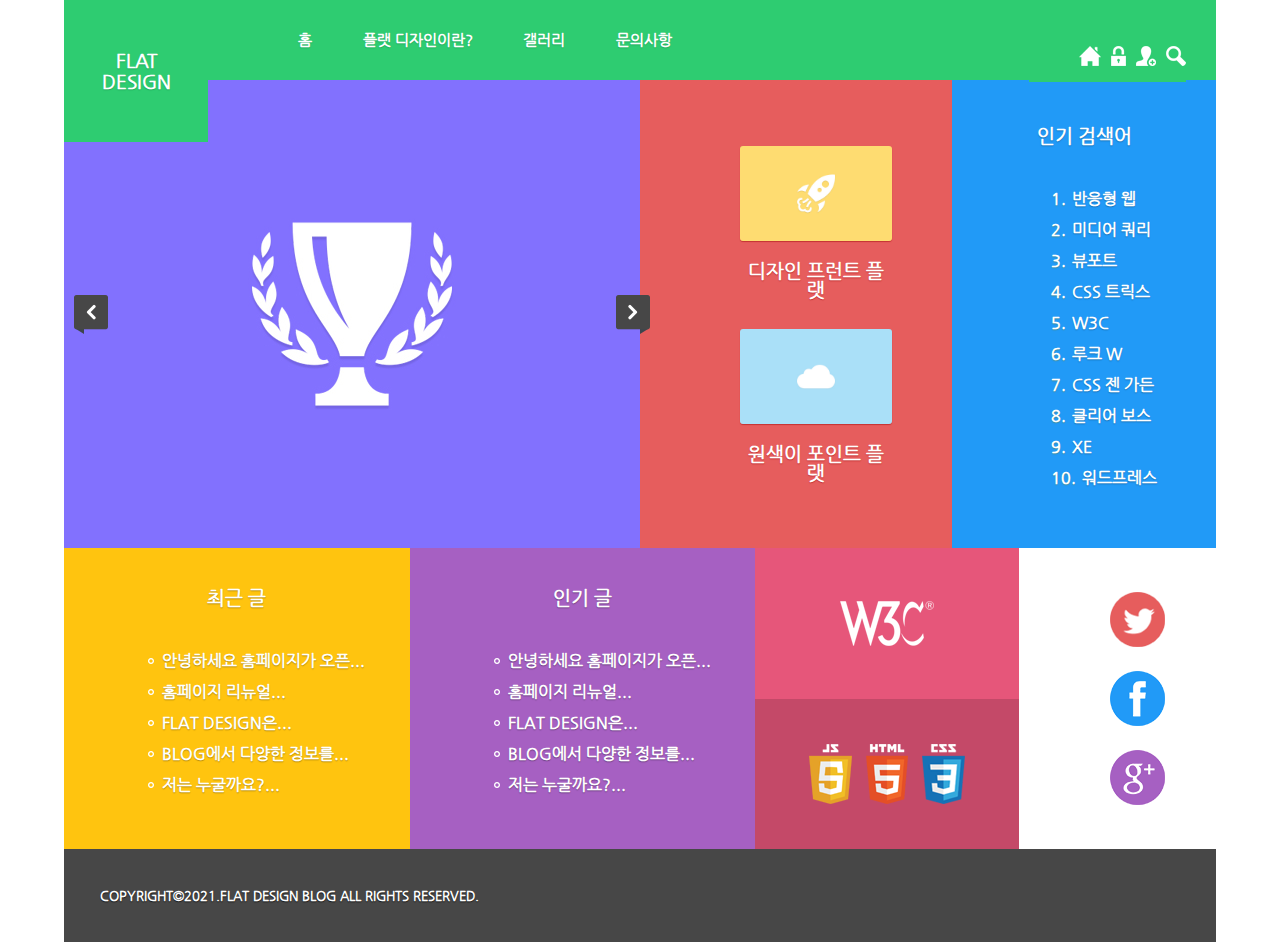
==== index.html @ c885040b "메인페이지 작업" ====
<!DOCTYPE html>
<html lang="ko">
<head>
    <meta charset="UTF-8">
    <meta http-equiv="X-UA-Compatible" content="IE=edge">
    <meta name="viewport" content="width=device-width, initial-scale=1.0, minimun-scale=1, maximum-scale=1, user-scalable=no">
    <title>FLAT DESIGN</title>
    <link rel="stylesheet" type="text/css" href="css/reset.css">
    <link rel="stylesheet" type="text/css" href="">
    <link rel="shortcut icon" href="images/favicon/favicon.ico">
    <link rel="apple-touch-icon-precomposed" href="images/favicon/flat-design-touch.png">
    <script src="js/query.min.js"></script>
    <style>
    /*모바일용 CSS*/
        /*기본 CSS*/
        #wrap{
            display:flex;
            flex-flow:column nowrap;
            width:80%;
            margin:0 auto;
            max-width:1200px;
        }

        #wrap section{
            box-sizing:border-box;
        }
        /* 인포메이션 영역 CSS */
        .info_section{
            order:1;
            width:100%;
            background: #2ecc71;
            border-bottom: 1px solid #39d67c;
        }
        .info_list{
            display: flex;
        }
        .info_list li{
            width:25%;
            text-align: center;
        }
        .info_list li a{
            display: block;
            padding:15px 0;
            padding: 0.938rem 0;
        }
        /* 헤더 영역 CSS */
        .header{
            display:flex;
            order:2;
            flex-direction: column;
            position: relative;
            width:100%;
        }
        .logo{
            order:1;
            width:100%;
            padding:30px 0;
            padding:1.875rem 0;
            font-size:1.188em;
            font-size:1.188rem;
            line-height: 21px;
            line-height: 1.313rem;
            text-align: center;
            text-transform: uppercase;
            background:#2ecc71;
            text-shadow:0px 1px 1px #25ab5e;
        }
        .nav{
            order:2;
            width:100%;
        }
        .gnb li{
            display: flex;
            background:#2c3e50;
        }
        .gnb li a{
            width:80%;
            padding:20px 0;
            padding:1.250rem 0;
            font-size:0.938em;
            font-size:0.938rem;
            text-indent:20px;
            text-indent:1.250rem;
            font-weight: bold;
            text-transform: uppercase;
        }
        .gnb li span{
            width:20%;
            text-indent:-9999px;
            background:url(images/s_images/sub_menu_toggle_btn.png) center center no-repeat;
            cursor:pointer;
        }
        .menu_toggle_btn{
            display: block;
            width:30px;
            width:1.875rem;
            height: 30px;
            height: 1.875rem;
            position: absolute;
            top:10px;
            top: 0.625rem;
            right:10px;
            right:0.625rem;
            text-indent:-9999px;
            background:url(images/s_images/menu_toggle_btn.png) no-repeat;
            cursor:pointer;
        }
        /* 슬라이더 영역 CSS */
        .slider_section{
            display:flex;
            justify-content: space-between;
            align-items: center;
            order:3;
            width:100%;
            height:300px;
            height:18.750rem;
            background:url(images/p_images/slider_01.jpg) center center no-repeat;
        }
        .slider_section span{
            width:34px;
            width:2.125rem;
            height:39px;
            height:2.438rem;
            text-indent:-9999px;
            background:url(images/s_images/slider_arrow.png)no-repeat;
            cursor:pointer;
        }
        span.prev_btn{
            margin-left:-10px;
            margin-left:0.625rem;
            background-position:0 0;
        }
        span.next_btn{
            margin-right:-10px;
            margin-right:-0.625rem;
            background-position: -34px 0;
        }
        /* 최근 글 영역, 인기 글 영역 CSS */
        .latest_post_section{
            order:4;
            background:#ffc40f;
            text-shadow:0px 1px 1px #b98e0b;
        }
        .popular_post_section{
            order:5;
            background:#a660c2;
            text-shadow: 0px 1px 1px #714185;
        }
        .latest_post_section, .popular_post_section{
            padding:40px 12.5%;
            padding:2.500rem 12.5%;
        }
        .title{
            margin-bottom:30px;
            margin-bottom:1.875rem;
            font-size:1.188em;
            font-size:1.188rem;
            text-align: center;
            text-transform: uppercase;
            color:#fff;
        }
        .latest_post_list li, .popular_post_list li{
            margin-top : 15px;
            margin-top:0.938rem;
            padding-left:14px;
            padding-left:0.875rem;
            font-weight:bold;
            text-transform:uppercase;
            background:url(images/s_images/post_circle_icon.png) left center no-repeat;
        }
        .latest_post_list li:first-child, .popular_post_list li:first-child{
            margin-top:0;
        }
        /* 갤러리 영역 CSS */
        .gallery_section{
            order:6;
            padding:50px 12.5%;
            padding:3.125rem 12.5%;
            text-align:center;
            background:#e65d5d;
            text-shadow:0px 1px 1px #c43434;
        }
        .gallery_section img{
            width:100%;
            max-width:100%;
            border-radius: 3px;
            box-shadow:0px 1px 1px #c43434;
        }
        .gallery_list li:nth-child(2){
            margin-top:30px;
            margin-top:1.875rem;
        }
        .gallery_list li figcaption{
            margin-top:20px;
            margin-top:1.250rem;
            font-size:1.188em;
            font-size:1.188rem;
            text-transform:uppercase;
            font-weight:bold;
        }
        /* 인기 검색어 영역 CSS */
        .rankup_section{
            order:7;
            padding:40px 12.5%;
            padding:2.500rem 12.5%;
            background:#219af7;
            text-shadow: 0px 1px 1px #1974ba;;
        }
        .rankup_list{
            display:flex;
            flex-wrap:wrap;
            justify-content: space-between;
        }
        .rankup_list li{
            width:47.916666666666666666666666666667%;
            margin-top:15px;
            margin-top:0.938rem;
            text-align: center;
            text-transform: uppercase;
            font-weight: bold;
        }
        .rankup_list li:first-child, .rankup_list li:nth-child(2){
            margin-top:0;
        }
        .rankup_list li a{
            display:block;
            padding:10px 0;
            padding:0.625rem 0;
            border: 1px solid #fff;
            border-radius:5px;
        }
        /* 배너 영역 CSS */
        .banner_section{
            order:8;
        }
        .banner_box_01{
            background:#e6567a;
        }
        .banner_box_01 a{
            display:block;
            padding:30px 0;
            padding:1.875rem 0;
            text-align: center;
        }
        .banner_box_02{
            background:#c44968;
        }
        .banner_list{
            display:flex;
            justify-content: space-between;
            padding:30px 12.5%;
            padding:1.875rem 12.5%;
        }
        /* 소셜 네트워크 영역 CSS */
        .social_section{
            order:9;
            padding:24px 12.5%;
            padding:1.500rem 12.5%;
            background:#fff;
        }
        .social_list{
            display:flex;
            justify-content:space-between;
        }
        /* 푸터 영역 CSS */
        .footer{
            order:10;
            width:100%;
            background:#474747;
        }
        .footer p{
            padding:20px;
            padding:1.250rem;
            font-size:0.813em;
            font-size:0.813rem;
            text-align: center;
            text-transform: uppercase;
            font-weight: bold;
            color:#fff;
            text-shadow: 0px 1px 1px #191919;
        }
    /* 태블릿용 CSS */
        @media all and (min-width:768px){
            #wrap{
                flex-flow:row wrap;
            }
            /* 헤더 영역 CSS */
            .header{
                flex-direction: row;
            }
            .logo{
                position: absolute;
                top:0;
                left:0;
                z-index: 10;
                width:15.625%;  /* 120px / 768px */
                padding:0;
            }
            .logo a{
                display:block;
                padding:50px 0;
                padding:3.125rem 0;
            }
            .nav{
                position:relative;
                min-height: 80px;
                min-height: 5.000rem;
                background:#2ecc71;
            }
            .gnb{
                position:absolute;
                top:100%;
                right:0;
                z-index:20;
                width:40.10416666666667%;
            }
            .menu_toggle_btn{
                top:50%;
                right:30px;
                right:1.875rem;
                z-index:20;
                margin-top:-15px;
                margin-top:-0.938rem;
            }
            /* 슬라이더 영역 CSS */
            .slider_section{
                width:59.89583333333333%;
                height:auto;
            }
            .slider_section span{
                position:relative;
                z-index:10;
            }
            /* 최근 글 영역, 인기 글 영역 CSS */
            .latest_post_section{
                order:5;
            }
            .popular_post_section{
                order:6;
            }
            .latest_post_section, .popular_post_section{
                width:41.666666666666666666666666666667%;
                padding-left:5.208333333333333333333333333333%;
                padding-right:5.208333333333333333333333333333%;
            }
            /* 갤러리 영역 CSS */
            .gallery_section{
                order:8;
                width:71.354166666666666666666666666667%;
                padding-left:5.208333333333333333333333333333%;
                padding-right:5.208333333333333333333333333333%;
            }
            .gallery_list{
                display:flex;
            }
            .gallery_list li{
                width:47.008547008547008547998547008547%;
            }
            .gallery_list li:nth-child(2){
                margin-left:5.982905982905982905982905982906%;
                margin-top:0;
            }
            /* 인기 검색어 영역 CSS */
            .rankup_section{
                order:4;
                width:40.10416666666667%;
                padding-left:5.20833333333333%;
                padding-right:5.20833333333333%;
            }
            /* 배너 영역 CSS */
            .banner_section{
                display:flex;
                order:9;
                flex-direction:column;
                width:28.645833333333333333333333333333%;
            }
            .banner_section div{
                flex:1 1 0;
            }
            .banner_box_01{
                display:flex;
                justify-content: center;
                align-items: center;
            }
            .banner_box_01 a{
                display:inline;
                padding:0;
            }
            .banner_box_02{
                display: flex;
                justify-content: center;
                align-items: center;
            }
            .banner_list{
                padding:0;
                justify-content: flex-start;
            }
            .banner_list li:nth-child(2){
                margin:0 14px;
                margin:0 0.875rem;
            }
            /* 소셜 네트워크 영역 CSS */
            .social_section{
                display:flex;
                order:7;
                justify-content: center;
                align-items: center;
                width:16.66666666666666667%;
                padding:0;
            }
            .social_list{
                flex-direction:column;
                justify-content: flex-start;
            }
            .social_list li:nth-child(2){
                margin:24px 0;
                margin:1.500rem 0;
            }
            /* 푸터 영역 CSS */
            .footer p{
                padding:40px 0;
                padding:2.500rem 0;
            }
        }
    /*PC용 CSS*/
        @media all and (min-width:960px){
            #wrap{
                position:relative;
                width:90%;
            }
            /* 인포메이션 영역 CSS */
            .info_section{
                order:0;
                position: absolute;
                top:30px;
                top:1.875rem;
                right:30px;
                right:1.875rem;
                z-index:30;
                width:auto;
                border-bottom:0;
            }
            .info_list li{
                width:auto;
                margin-left:15px;
                margin-left:0.625rem;
            }
            .info_list li a{padding:0;}
            /* 헤더 영역 CSS */
            .header{
                order:1;
                justify-content: flex-end;
                position:static;
            }
            .logo{
                width:12.5%;
            }
            .nav{
                display:flex;
                align-items:center;
                position: static;
                width:87.5%;
            }
            .gnb{
                display:flex !important;
                flex-direction:row;
                position:static;
                width:100%;
                text-shadow:0px 1px 1px #25ab5e;
            }
            .gnb li{
                display:block;
                margin-left:5.20833333333333%;
                background:none;
            }
            .gnb li a{
                width:auto;
                padding:0;
                text-indent:0;
            }
            .gnb li span{
                display:none;
            }
            .menu_toggle_btn{
                display:none;
            }
            /* 슬라이더 영역 CSS */
            .slider_section{
                order:2;
                width:50%;
            }
            /* 최근 글 영역, 인기 글 영역 CSS */
            .latest_post_section, .popular_post_section{
                display:flex;
                flex-direction: column;
                align-items: center;
                width:30%;
                padding-left:0;
                padding-right:0;

            }
            /* 갤러리 영역 CSS */
            .gallery_section{
                order:3;
                width:27.08333333333333%;
            }
            .gallery_list{
                display:block;
            }
            .gallery_list li{
                width:auto;
            }
            .gallery_list li:nth-child(2){
                margin-top:30px;
                margin-top:1.875rem;
                margin-left: 0;
            }
            /* 인기 검색어 영역 CSS */
            .rankup_section{
                display: flex;
                flex-direction: column;
                justify-content: center;
                align-items: center;
                width:22.91666666666667%;
                padding:0;
            }
            .rankup_list{
                display: block;
            }
            .rankup_list li{
                width:auto;
                text-align: left;
                counter-increment: rankup-counter;
            }
            .rankup_list li:nth-child(2){
                margin-top:15px;
                margin-top:0.938rem;
            }
            .rankup_list li:before{
                padding-right:6px;
                padding-right:0.375rem;
                text-transform: uppercase;
                font-weight: bold;
                color:#fff;
                text-shadow: 0px 1px 1px #428e9e;
                content:counter(rankup-counter)'.';
            }
            .rankup_list li a{
                display: inline;
                padding:0;
                border:0;
            }
            /* 배너 영역 CSS */
            .banner_section{
                order:7;
                width:22.91666666666667%;
            }
            /* 소셜 네트워크 영역 CSS */
            .social_section{
                order:8;
                width:17.08333333333333%;
            }
            /* 푸터 영역 CSS */
            .footer{
                order:9;
            }
            .footer p{
                padding-left:3.125%;
                text-align: left;
            }
        }
    </style>
</head>
<body>
    <div id="wrap">
        <section class="info_section">
            <ul class="info_list">
                <li><a href="index.html"><img src="images/s_images/info_icon_01.png" alt=""></a></li>
                <li><a href="index.html"><img src="images/s_images/info_icon_02.png" alt=""></a></li>
                <li><a href="index.html"><img src="images/s_images/info_icon_03.png" alt=""></a></li>
                <li><a href="index.html"><img src="images/s_images/info_icon_04.png" alt=""></a></li>
            </ul>
        </section>
        <header class="header">
            <h1 class="logo">
                <a href="index.html">flat<br>design</a>
            </h1>
            <nav class="nav">
                <ul class="gnb">
                    <li><a href="index.html">홈</a><span class="sub_menu_toggle_btn">하위 메뉴 토글 버튼</span></li>
                    <li><a href="introduce.html">플랫 디자인이란?</a><span class="sub_menu_toggle_btn">하위 메뉴 토글 버튼</span></li>
                    <li><a href="gallery.html">갤러리</a><span class="sub_menu_toggle_btn">하위 메뉴 토글 버튼</span></li>
                    <li><a href="board.html">문의사항</a><span class="sub_menu_toggle_btn">하위 메뉴 토글 버튼</span></li>
                </ul>
            </nav>
            <span class="menu_toggle_btn">전체 메뉴 토글 버튼</span>
        </header>
        <section class="slider_section">
            <span class="prev_btn">이전 버튼</span><span class="next_btn">다음 버튼</span>
        </section>
        <section class="latest_post_section">
            <h2 class="title">최근 글</h2>
            <ul class="latest_post_list">
                <li><a href="">안녕하세요 홈페이지가 오픈...</a></li>
                <li><a href="">홈페이지 리뉴얼...</a></li>
                <li><a href="">flat design은...</a></li>
                <li><a href="">blog에서 다양한 정보를...</a></li>
                <li><a href="">저는 누굴까요?...</a></li>
            </ul>
        </section>
        <section class="popular_post_section">
            <h2 class="title">인기 글</h2>
            <ul class="popular_post_list">
                <li><a href="">안녕하세요 홈페이지가 오픈...</a></li>
                <li><a href="">홈페이지 리뉴얼...</a></li>
                <li><a href="">flat design은...</a></li>
                <li><a href="">blog에서 다양한 정보를...</a></li>
                <li><a href="">저는 누굴까요?...</a></li>
            </ul>
        </section>
        <section class="gallery_section">
            <ul class="gallery_list">
                <li>
                    <a href="#">
                        <fifure>
                            <img src="images/p_images/gallery_01.jpg" alt="">
                            <figcaption>디자인 프런트 플랫</figcaption>
                        </fifure>
                    </a>
                </li>
                <li>
                    <a href="#">
                        <fifure>
                            <img src="images/p_images/gallery_02.jpg" alt="">
                            <figcaption>원색이 포인트 플랫</figcaption>
                        </fifure>
                    </a>
                </li>
            </ul>
        </section>
        <section class="rankup_section">
            <h2 class="title">인기 검색어</h2>
            <ul class="rankup_list">
                <li><a href="">반응형 웹</a></li>
                <li><a href="">미디어 쿼리</a></li>
                <li><a href="">뷰포트</a></li>
                <li><a href="">CSS 트릭스</a></li>
                <li><a href="">W3C</a></li>
                <li><a href="">루크 W</a></li>
                <li><a href="">CSS 젠 가든</a></li>
                <li><a href="">클리어 보스</a></li>
                <li><a href="">XE</a></li>
                <li><a href="">워드프레스</a></li>
            </ul>
        </section>
        <section class="banner_section">
            <div class="banner_box_01">
                <a href=""><img src="images/s_images/w3c_logo.png" alt=""></a>
            </div>
            <div class="banner_box_02">
                <ul class="banner_list">
                    <li><a href=""><img src="images/s_images/js_logo.png" alt=""></a></li>
                    <li><a href=""><img src="images/s_images/html_logo.png" alt=""></a></li>
                    <li><a href=""><img src="images/s_images/css_logo.png" alt=""></a></li>
                </ul>
            </div>
        </section>
        <section class="social_section">
            <ul class="social_list">
                <li><a href=""><img src="images/s_images/social_icon_01.png" alt=""></a></li>
                <li><a href=""><img src="images/s_images/social_icon_02.png" alt=""></a></li>
                <li><a href=""><img src="images/s_images/social_icon_03.png" alt=""></a></li>
            </ul>
        </section>
        <footer class="footer">
            <p>copyright&copy;2021.flat design blog all rights reserved.</p>
        </footer>
    </div>
</body>
</html>
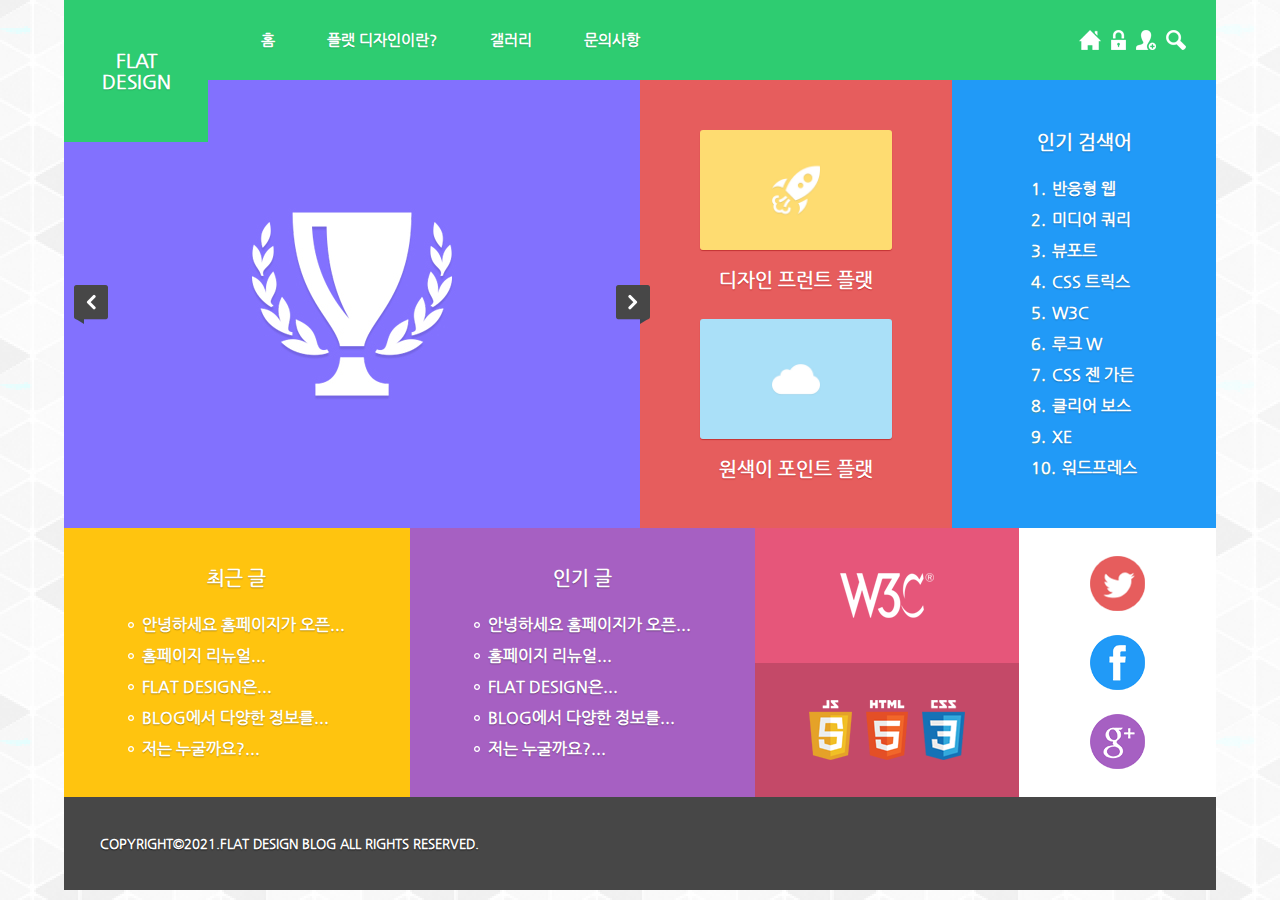
==== commit 5bd048c6: "서브페이지 작업 및 css파일 분리, javascript 작업" ====
--- a/index.html
+++ b/index.html
@@ -6,570 +6,12 @@
     <meta name="viewport" content="width=device-width, initial-scale=1.0, minimun-scale=1, maximum-scale=1, user-scalable=no">
     <title>FLAT DESIGN</title>
     <link rel="stylesheet" type="text/css" href="css/reset.css">
-    <link rel="stylesheet" type="text/css" href="">
+    <link rel="stylesheet" type="text/css" href="css/default.css">
     <link rel="shortcut icon" href="images/favicon/favicon.ico">
     <link rel="apple-touch-icon-precomposed" href="images/favicon/flat-design-touch.png">
-    <script src="js/query.min.js"></script>
-    <style>
-    /*모바일용 CSS*/
-        /*기본 CSS*/
-        #wrap{
-            display:flex;
-            flex-flow:column nowrap;
-            width:80%;
-            margin:0 auto;
-            max-width:1200px;
-        }
+    <script src="js/jquery.min.js"></script>
+    <script src="js/flat.min.js"></script>
 
-        #wrap section{
-            box-sizing:border-box;
-        }
-        /* 인포메이션 영역 CSS */
-        .info_section{
-            order:1;
-            width:100%;
-            background: #2ecc71;
-            border-bottom: 1px solid #39d67c;
-        }
-        .info_list{
-            display: flex;
-        }
-        .info_list li{
-            width:25%;
-            text-align: center;
-        }
-        .info_list li a{
-            display: block;
-            padding:15px 0;
-            padding: 0.938rem 0;
-        }
-        /* 헤더 영역 CSS */
-        .header{
-            display:flex;
-            order:2;
-            flex-direction: column;
-            position: relative;
-            width:100%;
-        }
-        .logo{
-            order:1;
-            width:100%;
-            padding:30px 0;
-            padding:1.875rem 0;
-            font-size:1.188em;
-            font-size:1.188rem;
-            line-height: 21px;
-            line-height: 1.313rem;
-            text-align: center;
-            text-transform: uppercase;
-            background:#2ecc71;
-            text-shadow:0px 1px 1px #25ab5e;
-        }
-        .nav{
-            order:2;
-            width:100%;
-        }
-        .gnb li{
-            display: flex;
-            background:#2c3e50;
-        }
-        .gnb li a{
-            width:80%;
-            padding:20px 0;
-            padding:1.250rem 0;
-            font-size:0.938em;
-            font-size:0.938rem;
-            text-indent:20px;
-            text-indent:1.250rem;
-            font-weight: bold;
-            text-transform: uppercase;
-        }
-        .gnb li span{
-            width:20%;
-            text-indent:-9999px;
-            background:url(images/s_images/sub_menu_toggle_btn.png) center center no-repeat;
-            cursor:pointer;
-        }
-        .menu_toggle_btn{
-            display: block;
-            width:30px;
-            width:1.875rem;
-            height: 30px;
-            height: 1.875rem;
-            position: absolute;
-            top:10px;
-            top: 0.625rem;
-            right:10px;
-            right:0.625rem;
-            text-indent:-9999px;
-            background:url(images/s_images/menu_toggle_btn.png) no-repeat;
-            cursor:pointer;
-        }
-        /* 슬라이더 영역 CSS */
-        .slider_section{
-            display:flex;
-            justify-content: space-between;
-            align-items: center;
-            order:3;
-            width:100%;
-            height:300px;
-            height:18.750rem;
-            background:url(images/p_images/slider_01.jpg) center center no-repeat;
-        }
-        .slider_section span{
-            width:34px;
-            width:2.125rem;
-            height:39px;
-            height:2.438rem;
-            text-indent:-9999px;
-            background:url(images/s_images/slider_arrow.png)no-repeat;
-            cursor:pointer;
-        }
-        span.prev_btn{
-            margin-left:-10px;
-            margin-left:0.625rem;
-            background-position:0 0;
-        }
-        span.next_btn{
-            margin-right:-10px;
-            margin-right:-0.625rem;
-            background-position: -34px 0;
-        }
-        /* 최근 글 영역, 인기 글 영역 CSS */
-        .latest_post_section{
-            order:4;
-            background:#ffc40f;
-            text-shadow:0px 1px 1px #b98e0b;
-        }
-        .popular_post_section{
-            order:5;
-            background:#a660c2;
-            text-shadow: 0px 1px 1px #714185;
-        }
-        .latest_post_section, .popular_post_section{
-            padding:40px 12.5%;
-            padding:2.500rem 12.5%;
-        }
-        .title{
-            margin-bottom:30px;
-            margin-bottom:1.875rem;
-            font-size:1.188em;
-            font-size:1.188rem;
-            text-align: center;
-            text-transform: uppercase;
-            color:#fff;
-        }
-        .latest_post_list li, .popular_post_list li{
-            margin-top : 15px;
-            margin-top:0.938rem;
-            padding-left:14px;
-            padding-left:0.875rem;
-            font-weight:bold;
-            text-transform:uppercase;
-            background:url(images/s_images/post_circle_icon.png) left center no-repeat;
-        }
-        .latest_post_list li:first-child, .popular_post_list li:first-child{
-            margin-top:0;
-        }
-        /* 갤러리 영역 CSS */
-        .gallery_section{
-            order:6;
-            padding:50px 12.5%;
-            padding:3.125rem 12.5%;
-            text-align:center;
-            background:#e65d5d;
-            text-shadow:0px 1px 1px #c43434;
-        }
-        .gallery_section img{
-            width:100%;
-            max-width:100%;
-            border-radius: 3px;
-            box-shadow:0px 1px 1px #c43434;
-        }
-        .gallery_list li:nth-child(2){
-            margin-top:30px;
-            margin-top:1.875rem;
-        }
-        .gallery_list li figcaption{
-            margin-top:20px;
-            margin-top:1.250rem;
-            font-size:1.188em;
-            font-size:1.188rem;
-            text-transform:uppercase;
-            font-weight:bold;
-        }
-        /* 인기 검색어 영역 CSS */
-        .rankup_section{
-            order:7;
-            padding:40px 12.5%;
-            padding:2.500rem 12.5%;
-            background:#219af7;
-            text-shadow: 0px 1px 1px #1974ba;;
-        }
-        .rankup_list{
-            display:flex;
-            flex-wrap:wrap;
-            justify-content: space-between;
-        }
-        .rankup_list li{
-            width:47.916666666666666666666666666667%;
-            margin-top:15px;
-            margin-top:0.938rem;
-            text-align: center;
-            text-transform: uppercase;
-            font-weight: bold;
-        }
-        .rankup_list li:first-child, .rankup_list li:nth-child(2){
-            margin-top:0;
-        }
-        .rankup_list li a{
-            display:block;
-            padding:10px 0;
-            padding:0.625rem 0;
-            border: 1px solid #fff;
-            border-radius:5px;
-        }
-        /* 배너 영역 CSS */
-        .banner_section{
-            order:8;
-        }
-        .banner_box_01{
-            background:#e6567a;
-        }
-        .banner_box_01 a{
-            display:block;
-            padding:30px 0;
-            padding:1.875rem 0;
-            text-align: center;
-        }
-        .banner_box_02{
-            background:#c44968;
-        }
-        .banner_list{
-            display:flex;
-            justify-content: space-between;
-            padding:30px 12.5%;
-            padding:1.875rem 12.5%;
-        }
-        /* 소셜 네트워크 영역 CSS */
-        .social_section{
-            order:9;
-            padding:24px 12.5%;
-            padding:1.500rem 12.5%;
-            background:#fff;
-        }
-        .social_list{
-            display:flex;
-            justify-content:space-between;
-        }
-        /* 푸터 영역 CSS */
-        .footer{
-            order:10;
-            width:100%;
-            background:#474747;
-        }
-        .footer p{
-            padding:20px;
-            padding:1.250rem;
-            font-size:0.813em;
-            font-size:0.813rem;
-            text-align: center;
-            text-transform: uppercase;
-            font-weight: bold;
-            color:#fff;
-            text-shadow: 0px 1px 1px #191919;
-        }
-    /* 태블릿용 CSS */
-        @media all and (min-width:768px){
-            #wrap{
-                flex-flow:row wrap;
-            }
-            /* 헤더 영역 CSS */
-            .header{
-                flex-direction: row;
-            }
-            .logo{
-                position: absolute;
-                top:0;
-                left:0;
-                z-index: 10;
-                width:15.625%;  /* 120px / 768px */
-                padding:0;
-            }
-            .logo a{
-                display:block;
-                padding:50px 0;
-                padding:3.125rem 0;
-            }
-            .nav{
-                position:relative;
-                min-height: 80px;
-                min-height: 5.000rem;
-                background:#2ecc71;
-            }
-            .gnb{
-                position:absolute;
-                top:100%;
-                right:0;
-                z-index:20;
-                width:40.10416666666667%;
-            }
-            .menu_toggle_btn{
-                top:50%;
-                right:30px;
-                right:1.875rem;
-                z-index:20;
-                margin-top:-15px;
-                margin-top:-0.938rem;
-            }
-            /* 슬라이더 영역 CSS */
-            .slider_section{
-                width:59.89583333333333%;
-                height:auto;
-            }
-            .slider_section span{
-                position:relative;
-                z-index:10;
-            }
-            /* 최근 글 영역, 인기 글 영역 CSS */
-            .latest_post_section{
-                order:5;
-            }
-            .popular_post_section{
-                order:6;
-            }
-            .latest_post_section, .popular_post_section{
-                width:41.666666666666666666666666666667%;
-                padding-left:5.208333333333333333333333333333%;
-                padding-right:5.208333333333333333333333333333%;
-            }
-            /* 갤러리 영역 CSS */
-            .gallery_section{
-                order:8;
-                width:71.354166666666666666666666666667%;
-                padding-left:5.208333333333333333333333333333%;
-                padding-right:5.208333333333333333333333333333%;
-            }
-            .gallery_list{
-                display:flex;
-            }
-            .gallery_list li{
-                width:47.008547008547008547998547008547%;
-            }
-            .gallery_list li:nth-child(2){
-                margin-left:5.982905982905982905982905982906%;
-                margin-top:0;
-            }
-            /* 인기 검색어 영역 CSS */
-            .rankup_section{
-                order:4;
-                width:40.10416666666667%;
-                padding-left:5.20833333333333%;
-                padding-right:5.20833333333333%;
-            }
-            /* 배너 영역 CSS */
-            .banner_section{
-                display:flex;
-                order:9;
-                flex-direction:column;
-                width:28.645833333333333333333333333333%;
-            }
-            .banner_section div{
-                flex:1 1 0;
-            }
-            .banner_box_01{
-                display:flex;
-                justify-content: center;
-                align-items: center;
-            }
-            .banner_box_01 a{
-                display:inline;
-                padding:0;
-            }
-            .banner_box_02{
-                display: flex;
-                justify-content: center;
-                align-items: center;
-            }
-            .banner_list{
-                padding:0;
-                justify-content: flex-start;
-            }
-            .banner_list li:nth-child(2){
-                margin:0 14px;
-                margin:0 0.875rem;
-            }
-            /* 소셜 네트워크 영역 CSS */
-            .social_section{
-                display:flex;
-                order:7;
-                justify-content: center;
-                align-items: center;
-                width:16.66666666666666667%;
-                padding:0;
-            }
-            .social_list{
-                flex-direction:column;
-                justify-content: flex-start;
-            }
-            .social_list li:nth-child(2){
-                margin:24px 0;
-                margin:1.500rem 0;
-            }
-            /* 푸터 영역 CSS */
-            .footer p{
-                padding:40px 0;
-                padding:2.500rem 0;
-            }
-        }
-    /*PC용 CSS*/
-        @media all and (min-width:960px){
-            #wrap{
-                position:relative;
-                width:90%;
-            }
-            /* 인포메이션 영역 CSS */
-            .info_section{
-                order:0;
-                position: absolute;
-                top:30px;
-                top:1.875rem;
-                right:30px;
-                right:1.875rem;
-                z-index:30;
-                width:auto;
-                border-bottom:0;
-            }
-            .info_list li{
-                width:auto;
-                margin-left:15px;
-                margin-left:0.625rem;
-            }
-            .info_list li a{padding:0;}
-            /* 헤더 영역 CSS */
-            .header{
-                order:1;
-                justify-content: flex-end;
-                position:static;
-            }
-            .logo{
-                width:12.5%;
-            }
-            .nav{
-                display:flex;
-                align-items:center;
-                position: static;
-                width:87.5%;
-            }
-            .gnb{
-                display:flex !important;
-                flex-direction:row;
-                position:static;
-                width:100%;
-                text-shadow:0px 1px 1px #25ab5e;
-            }
-            .gnb li{
-                display:block;
-                margin-left:5.20833333333333%;
-                background:none;
-            }
-            .gnb li a{
-                width:auto;
-                padding:0;
-                text-indent:0;
-            }
-            .gnb li span{
-                display:none;
-            }
-            .menu_toggle_btn{
-                display:none;
-            }
-            /* 슬라이더 영역 CSS */
-            .slider_section{
-                order:2;
-                width:50%;
-            }
-            /* 최근 글 영역, 인기 글 영역 CSS */
-            .latest_post_section, .popular_post_section{
-                display:flex;
-                flex-direction: column;
-                align-items: center;
-                width:30%;
-                padding-left:0;
-                padding-right:0;
-
-            }
-            /* 갤러리 영역 CSS */
-            .gallery_section{
-                order:3;
-                width:27.08333333333333%;
-            }
-            .gallery_list{
-                display:block;
-            }
-            .gallery_list li{
-                width:auto;
-            }
-            .gallery_list li:nth-child(2){
-                margin-top:30px;
-                margin-top:1.875rem;
-                margin-left: 0;
-            }
-            /* 인기 검색어 영역 CSS */
-            .rankup_section{
-                display: flex;
-                flex-direction: column;
-                justify-content: center;
-                align-items: center;
-                width:22.91666666666667%;
-                padding:0;
-            }
-            .rankup_list{
-                display: block;
-            }
-            .rankup_list li{
-                width:auto;
-                text-align: left;
-                counter-increment: rankup-counter;
-            }
-            .rankup_list li:nth-child(2){
-                margin-top:15px;
-                margin-top:0.938rem;
-            }
-            .rankup_list li:before{
-                padding-right:6px;
-                padding-right:0.375rem;
-                text-transform: uppercase;
-                font-weight: bold;
-                color:#fff;
-                text-shadow: 0px 1px 1px #428e9e;
-                content:counter(rankup-counter)'.';
-            }
-            .rankup_list li a{
-                display: inline;
-                padding:0;
-                border:0;
-            }
-            /* 배너 영역 CSS */
-            .banner_section{
-                order:7;
-                width:22.91666666666667%;
-            }
-            /* 소셜 네트워크 영역 CSS */
-            .social_section{
-                order:8;
-                width:17.08333333333333%;
-            }
-            /* 푸터 영역 CSS */
-            .footer{
-                order:9;
-            }
-            .footer p{
-                padding-left:3.125%;
-                text-align: left;
-            }
-        }
-    </style>
 </head>
 <body>
     <div id="wrap">
--- a/css/default.css
+++ b/css/default.css
@@ -0,0 +1,562 @@
+@charset utf-8;
+
+    /*모바일용 CSS*/
+        /*기본 CSS*/
+        #wrap{
+            display:flex;
+            flex-flow:column nowrap;
+            width:80%;
+            margin:0 auto;
+            max-width:1200px;
+        }
+
+        #wrap section{
+            box-sizing:border-box;
+        }
+        /* 인포메이션 영역 CSS */
+        .info_section{
+            order:1;
+            width:100%;
+            background: #2ecc71;
+            border-bottom: 1px solid #39d67c;
+        }
+        .info_list{
+            display: flex;
+        }
+        .info_list li{
+            width:25%;
+            text-align: center;
+        }
+        .info_list li a{
+            display: block;
+            padding:15px 0;
+            padding: 0.938rem 0;
+        }
+        /* 헤더 영역 CSS */
+        .header{
+            display:flex;
+            order:2;
+            flex-direction: column;
+            position: relative;
+            width:100%;
+        }
+        .logo{
+            order:1;
+            width:100%;
+            padding:30px 0;
+            padding:1.875rem 0;
+            font-size:1.188em;
+            font-size:1.188rem;
+            line-height: 21px;
+            line-height: 1.313rem;
+            text-align: center;
+            text-transform: uppercase;
+            background:#2ecc71;
+            text-shadow:0px 1px 1px #25ab5e;
+        }
+        .nav{
+            order:2;
+            width:100%;
+        }
+.gnb{display:none;}
+
+        .gnb li{
+            display: flex;
+            background:#2c3e50;
+        }
+        .gnb li a{
+            width:80%;
+            padding:20px 0;
+            padding:1.250rem 0;
+            font-size:0.938em;
+            font-size:0.938rem;
+            text-indent:20px;
+            text-indent:1.250rem;
+            font-weight: bold;
+            text-transform: uppercase;
+        }
+        .gnb li span{
+            width:20%;
+            text-indent:-9999px;
+            background:url(../images/s_images/sub_menu_toggle_btn.png) center center no-repeat;
+            cursor:pointer;
+        }
+        .menu_toggle_btn{
+            display: block;
+            width:30px;
+            width:1.875rem;
+            height: 30px;
+            height: 1.875rem;
+            position: absolute;
+            top:10px;
+            top: 0.625rem;
+            right:10px;
+            right:0.625rem;
+            text-indent:-9999px;
+            background:url(../images/s_images/menu_toggle_btn.png) no-repeat;
+            cursor:pointer;
+        }
+        /* 슬라이더 영역 CSS */
+        .slider_section{
+            display:flex;
+            justify-content: space-between;
+            align-items: center;
+            order:3;
+            width:100%;
+            height:300px;
+            height:18.750rem;
+            background:url(../images/p_images/slider_01.jpg) center center no-repeat;
+        }
+        .slider_section span{
+            width:34px;
+            width:2.125rem;
+            height:39px;
+            height:2.438rem;
+            text-indent:-9999px;
+            background:url(../images/s_images/slider_arrow.png)no-repeat;
+            cursor:pointer;
+        }
+        span.prev_btn{
+            margin-left:-10px;
+            margin-left:0.625rem;
+            background-position:0 0;
+        }
+        span.next_btn{
+            margin-right:-10px;
+            margin-right:-0.625rem;
+            background-position: -34px 0;
+        }
+        /* 최근 글 영역, 인기 글 영역 CSS */
+        .latest_post_section{
+            order:4;
+            background:#ffc40f;
+            text-shadow:0px 1px 1px #b98e0b;
+        }
+        .popular_post_section{
+            order:5;
+            background:#a660c2;
+            text-shadow: 0px 1px 1px #714185;
+        }
+        .latest_post_section, .popular_post_section{
+            padding:40px 12.5%;
+            padding:2.500rem 12.5%;
+        }
+        .title{
+            margin-bottom:30px;
+            margin-bottom:1.875rem;
+            font-size:1.188em;
+            font-size:1.188rem;
+            text-align: center;
+            text-transform: uppercase;
+            color:#fff;
+        }
+        .latest_post_list li, .popular_post_list li{
+            margin-top : 15px;
+            margin-top:0.938rem;
+            padding-left:14px;
+            padding-left:0.875rem;
+            font-weight:bold;
+            text-transform:uppercase;
+            background:url(../images/s_images/post_circle_icon.png) left center no-repeat;
+        }
+        .latest_post_list li:first-child, .popular_post_list li:first-child{
+            margin-top:0;
+        }
+        /* 갤러리 영역 CSS */
+        .gallery_section{
+            order:6;
+            padding:50px 12.5%;
+            padding:3.125rem 12.5%;
+            text-align:center;
+            background:#e65d5d;
+            text-shadow:0px 1px 1px #c43434;
+        }
+        .gallery_section img{
+            width:100%;
+            max-width:100%;
+            border-radius: 3px;
+            box-shadow:0px 1px 1px #c43434;
+        }
+        .gallery_list li:nth-child(2){
+            margin-top:30px;
+            margin-top:1.875rem;
+        }
+        .gallery_list li figcaption{
+            margin-top:20px;
+            margin-top:1.250rem;
+            font-size:1.188em;
+            font-size:1.188rem;
+            text-transform:uppercase;
+            font-weight:bold;
+        }
+        /* 인기 검색어 영역 CSS */
+        .rankup_section{
+            order:7;
+            padding:40px 12.5%;
+            padding:2.500rem 12.5%;
+            background:#219af7;
+            text-shadow: 0px 1px 1px #1974ba;;
+        }
+        .rankup_list{
+            display:flex;
+            flex-wrap:wrap;
+            justify-content: space-between;
+        }
+        .rankup_list li{
+            width:47.916666666666666666666666666667%;
+            margin-top:15px;
+            margin-top:0.938rem;
+            text-align: center;
+            text-transform: uppercase;
+            font-weight: bold;
+        }
+        .rankup_list li:first-child, .rankup_list li:nth-child(2){
+            margin-top:0;
+        }
+        .rankup_list li a{
+            display:block;
+            padding:10px 0;
+            padding:0.625rem 0;
+            border: 1px solid #fff;
+            border-radius:5px;
+        }
+        /* 배너 영역 CSS */
+        .banner_section{
+            order:8;
+        }
+        .banner_box_01{
+            background:#e6567a;
+        }
+        .banner_box_01 a{
+            display:block;
+            padding:30px 0;
+            padding:1.875rem 0;
+            text-align: center;
+        }
+        .banner_box_02{
+            background:#c44968;
+        }
+        .banner_list{
+            display:flex;
+            justify-content: space-between;
+            padding:30px 12.5%;
+            padding:1.875rem 12.5%;
+        }
+        /* 소셜 네트워크 영역 CSS */
+        .social_section{
+            order:9;
+            padding:24px 12.5%;
+            padding:1.500rem 12.5%;
+            background:#fff;
+        }
+        .social_list{
+            display:flex;
+            justify-content:space-between;
+        }
+        /* 푸터 영역 CSS */
+        .footer{
+            order:10;
+            width:100%;
+            background:#474747;
+        }
+        .footer p{
+            padding:20px;
+            padding:1.250rem;
+            font-size:0.813em;
+            font-size:0.813rem;
+            text-align: center;
+            text-transform: uppercase;
+            font-weight: bold;
+            color:#fff;
+            text-shadow: 0px 1px 1px #191919;
+        }
+    /* 태블릿용 CSS */
+        @media all and (min-width:768px){
+            #wrap{
+                flex-flow:row wrap;
+            }
+            /* 헤더 영역 CSS */
+            .header{
+                flex-direction: row;
+            }
+            .logo{
+                position: absolute;
+                top:0;
+                left:0;
+                z-index: 10;
+                width:15.625%;  /* 120px / 768px */
+                padding:0;
+            }
+            .logo a{
+                display:block;
+                padding:50px 0;
+                padding:3.125rem 0;
+            }
+            .nav{
+                position:relative;
+                min-height: 80px;
+                min-height: 5.000rem;
+                background:#2ecc71;
+            }
+            .gnb{
+                position:absolute;
+                top:100%;
+                right:0;
+                z-index:20;
+                width:40.10416666666667%;
+            }
+            .menu_toggle_btn{
+                top:50%;
+                right:30px;
+                right:1.875rem;
+                z-index:20;
+                margin-top:-15px;
+                margin-top:-0.938rem;
+            }
+            /* 슬라이더 영역 CSS */
+            .slider_section{
+                width:59.89583333333333%;
+                height:auto;
+            }
+            .slider_section span{
+                position:relative;
+                z-index:10;
+            }
+            /* 최근 글 영역, 인기 글 영역 CSS */
+            .latest_post_section{
+                order:5;
+            }
+            .popular_post_section{
+                order:6;
+            }
+            .latest_post_section, .popular_post_section{
+                width:41.666666666666666666666666666667%;
+                padding-left:5.208333333333333333333333333333%;
+                padding-right:5.208333333333333333333333333333%;
+            }
+            /* 갤러리 영역 CSS */
+            .gallery_section{
+                order:8;
+                width:71.354166666666666666666666666667%;
+                padding-left:5.208333333333333333333333333333%;
+                padding-right:5.208333333333333333333333333333%;
+            }
+            .gallery_list{
+                display:flex;
+            }
+            .gallery_list li{
+                width:47.008547008547008547998547008547%;
+            }
+            .gallery_list li:nth-child(2){
+                margin-left:5.982905982905982905982905982906%;
+                margin-top:0;
+            }
+            /* 인기 검색어 영역 CSS */
+            .rankup_section{
+                order:4;
+                width:40.10416666666667%;
+                padding-left:5.20833333333333%;
+                padding-right:5.20833333333333%;
+            }
+            /* 배너 영역 CSS */
+            .banner_section{
+                display:flex;
+                order:9;
+                flex-direction:column;
+                width:28.645833333333333333333333333333%;
+            }
+            .banner_section div{
+                flex:1 1 0;
+            }
+            .banner_box_01{
+                display:flex;
+                justify-content: center;
+                align-items: center;
+            }
+            .banner_box_01 a{
+                display:inline;
+                padding:0;
+            }
+            .banner_box_02{
+                display: flex;
+                justify-content: center;
+                align-items: center;
+            }
+            .banner_list{
+                padding:0;
+                justify-content: flex-start;
+            }
+            .banner_list li:nth-child(2){
+                margin:0 14px;
+                margin:0 0.875rem;
+            }
+            /* 소셜 네트워크 영역 CSS */
+            .social_section{
+                display:flex;
+                order:7;
+                justify-content: center;
+                align-items: center;
+                width:16.66666666666666667%;
+                padding:0;
+            }
+            .social_list{
+                flex-direction:column;
+                justify-content: flex-start;
+            }
+            .social_list li:nth-child(2){
+                margin:24px 0;
+                margin:1.500rem 0;
+            }
+            /* 푸터 영역 CSS */
+            .footer p{
+                padding:40px 0;
+                padding:2.500rem 0;
+            }
+        }
+    /*PC용 CSS*/
+        @media all and (min-width:960px){
+            #wrap{
+                position:relative;
+                width:90%;
+            }
+            /* 인포메이션 영역 CSS */
+            .info_section{
+                order:0;
+                position: absolute;
+                top:30px;
+                top:1.875rem;
+                right:30px;
+                right:1.875rem;
+                z-index:30;
+                width:auto;
+                border-bottom:0;
+            }
+            .info_list li{
+                width:auto;
+                margin-left:15px;
+                margin-left:0.625rem;
+            }
+            .info_list li a{padding:0;}
+            /* 헤더 영역 CSS */
+            .header{
+                order:1;
+                justify-content: flex-end;
+                position:static;
+            }
+            .logo{
+                width:12.5%;
+            }
+            .nav{
+                display:flex;
+                align-items:center;
+                position: static;
+                width:87.5%;
+            }
+            .gnb{
+                display:flex !important;
+                flex-direction:row;
+                position:static;
+                width:100%;
+                text-shadow:0px 1px 1px #25ab5e;
+            }
+            .gnb li{
+                display:block;
+                margin-left:5.20833333333333%;
+                background:none;
+            }
+            .gnb li a{
+                width:auto;
+                padding:0;
+                text-indent:0;
+            }
+            .gnb li span{
+                display:none;
+            }
+            .menu_toggle_btn{
+                display:none;
+            }
+            /* 슬라이더 영역 CSS */
+            .slider_section{
+                order:2;
+                width:50%;
+            }
+            /* 최근 글 영역, 인기 글 영역 CSS */
+            .latest_post_section, .popular_post_section{
+                display:flex;
+                flex-direction: column;
+                align-items: center;
+                width:30%;
+                padding-left:0;
+                padding-right:0;
+
+            }
+            /* 갤러리 영역 CSS */
+            .gallery_section{
+                order:3;
+                width:27.08333333333333%;
+            }
+            .gallery_list{
+                display:block;
+            }
+            .gallery_list li{
+                width:auto;
+            }
+            .gallery_list li:nth-child(2){
+                margin-top:30px;
+                margin-top:1.875rem;
+                margin-left: 0;
+            }
+            /* 인기 검색어 영역 CSS */
+            .rankup_section{
+                display: flex;
+                flex-direction: column;
+                justify-content: center;
+                align-items: center;
+                width:22.91666666666667%;
+                padding:0;
+            }
+            .rankup_list{
+                display: block;
+            }
+            .rankup_list li{
+                width:auto;
+                text-align: left;
+                counter-increment: rankup-counter;
+            }
+            .rankup_list li:nth-child(2){
+                margin-top:15px;
+                margin-top:0.938rem;
+            }
+            .rankup_list li:before{
+                padding-right:6px;
+                padding-right:0.375rem;
+                text-transform: uppercase;
+                font-weight: bold;
+                color:#fff;
+                text-shadow: 0px 1px 1px #428e9e;
+                content:counter(rankup-counter)'.';
+            }
+            .rankup_list li a{
+                display: inline;
+                padding:0;
+                border:0;
+            }
+            /* 배너 영역 CSS */
+            .banner_section{
+                order:7;
+                width:22.91666666666667%;
+            }
+            /* 소셜 네트워크 영역 CSS */
+            .social_section{
+                order:8;
+                width:17.08333333333333%;
+            }
+            /* 푸터 영역 CSS */
+            .footer{
+                order:9;
+            }
+            .footer p{
+                padding-left:3.125%;
+                text-align: left;
+            }
+        }